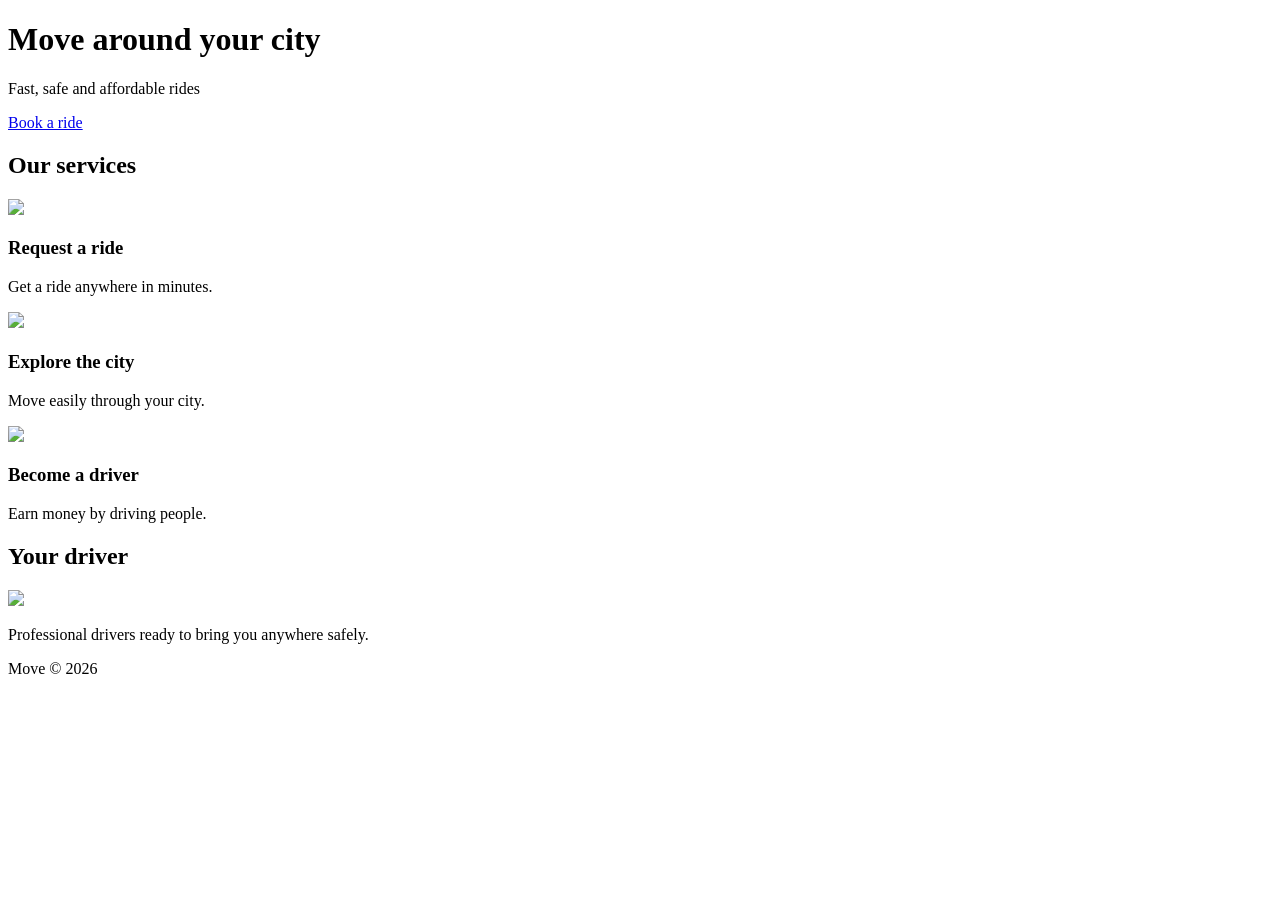
==== index.html @ f97b1f08 "Create index.html" ====
<!DOCTYPE html>
<html>

<head>
<meta charset="UTF-8">
<title>Move - Ride Anywhere</title>

<link rel="stylesheet" href="style.css">

</head>

<body>

<header class="hero">

<h1>Move around your city</h1>

<p>Fast, safe and affordable rides</p>

<a href="#" class="btn">Book a ride</a>

</header>


<section>

<h2>Our services</h2>

<div class="cards">

<div class="card">
<img src="https://images.unsplash.com/photo-1511919884226-fd3cad34687c">
<h3>Request a ride</h3>
<p>Get a ride anywhere in minutes.</p>
</div>

<div class="card">
<img src="https://images.unsplash.com/photo-1503376780353-7e6692767b70">
<h3>Explore the city</h3>
<p>Move easily through your city.</p>
</div>

<div class="card">
<img src="https://images.unsplash.com/photo-1494526585095-c41746248156">
<h3>Become a driver</h3>
<p>Earn money by driving people.</p>
</div>

</div>

</section>


<section class="driver">

<h2>Your driver</h2>

<img src="https://randomuser.me/api/portraits/men/32.jpg">

<p>Professional drivers ready to bring you anywhere safely.</p>

</section>


<footer>

<p>Move © 2026</p>

</footer>

</body>

</html>
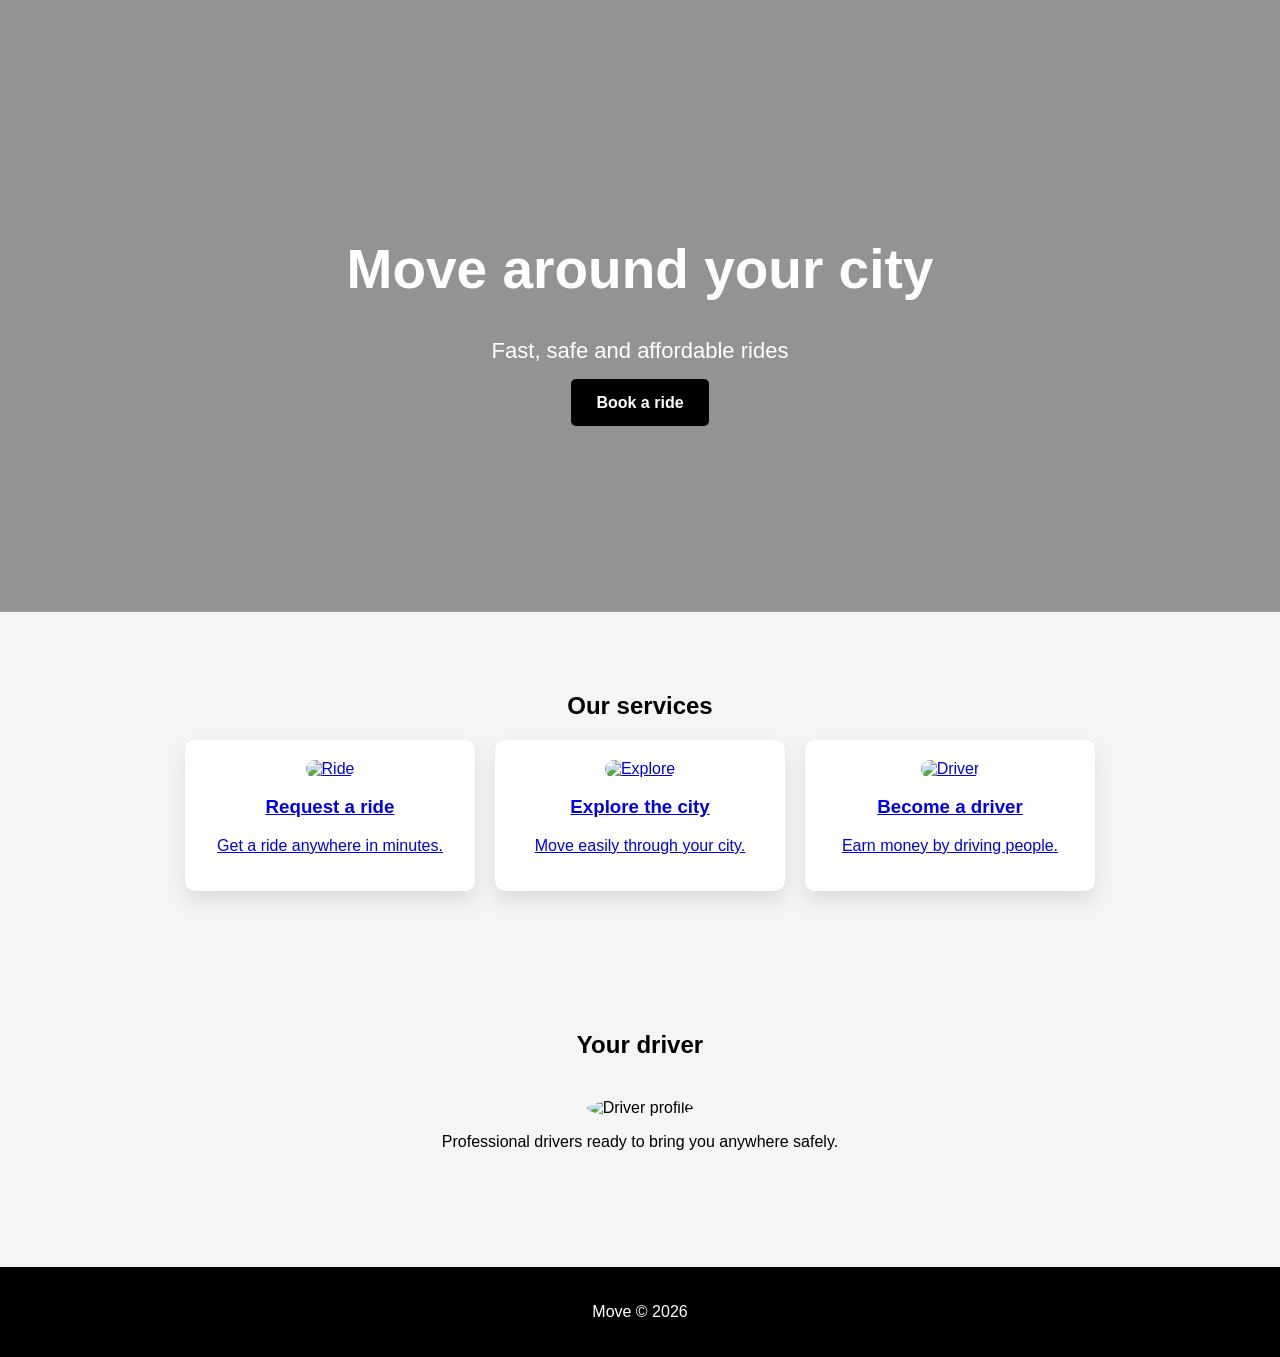
==== commit 55cbd2c3: "Update index.html" ====
--- a/index.html
+++ b/index.html
@@ -1,73 +1,51 @@
 <!DOCTYPE html>
-<html>
-
+<html lang="fr">
 <head>
-<meta charset="UTF-8">
-<title>Move - Ride Anywhere</title>
-
-<link rel="stylesheet" href="style.css">
-
+    <meta charset="UTF-8">
+    <meta name="viewport" content="width=device-width, initial-scale=1.0">
+    <title>Move - Ride Anywhere</title>
+    <link rel="stylesheet" href="style.css">
 </head>
-
 <body>
 
 <header class="hero">
-
-<h1>Move around your city</h1>
-
-<p>Fast, safe and affordable rides</p>
-
-<a href="#" class="btn">Book a ride</a>
-
+    <h1>Move around your city</h1>
+    <p>Fast, safe and affordable rides</p>
+    <a href="#booking" class="btn">Book a ride</a>
 </header>
 
+<section id="services">
+    <h2>Our services</h2>
+    <div class="cards">
+        <a href="booking.html" class="card">
+            <img src="https://images.unsplash.com/photo-1511919884226-fd3cad34687c" alt="Ride">
+            <h3>Request a ride</h3>
+            <p>Get a ride anywhere in minutes.</p>
+        </a>
 
-<section>
+        <a href="explore.html" class="card">
+            <img src="https://images.unsplash.com/photo-1503376780353-7e6692767b70" alt="Explore">
+            <h3>Explore the city</h3>
+            <p>Move easily through your city.</p>
+        </a>
 
-<h2>Our services</h2>
-
-<div class="cards">
-
-<div class="card">
-<img src="https://images.unsplash.com/photo-1511919884226-fd3cad34687c">
-<h3>Request a ride</h3>
-<p>Get a ride anywhere in minutes.</p>
-</div>
-
-<div class="card">
-<img src="https://images.unsplash.com/photo-1503376780353-7e6692767b70">
-<h3>Explore the city</h3>
-<p>Move easily through your city.</p>
-</div>
-
-<div class="card">
-<img src="https://images.unsplash.com/photo-1494526585095-c41746248156">
-<h3>Become a driver</h3>
-<p>Earn money by driving people.</p>
-</div>
-
-</div>
-
+        <a href="driver-signup.html" class="card">
+            <img src="https://images.unsplash.com/photo-1494526585095-c41746248156" alt="Driver">
+            <h3>Become a driver</h3>
+            <p>Earn money by driving people.</p>
+        </a>
+    </div>
 </section>
 
-
 <section class="driver">
-
-<h2>Your driver</h2>
-
-<img src="https://randomuser.me/api/portraits/men/32.jpg">
-
-<p>Professional drivers ready to bring you anywhere safely.</p>
-
+    <h2>Your driver</h2>
+    <img src="https://randomuser.me/api/portraits/men/32.jpg" alt="Driver profile">
+    <p>Professional drivers ready to bring you anywhere safely.</p>
 </section>
 
-
 <footer>
-
-<p>Move © 2026</p>
-
+    <p>Move © 2026</p>
 </footer>
 
 </body>
-
 </html>
--- a/style.css
+++ b/style.css
@@ -0,0 +1,128 @@
+body{
+
+margin:0;
+font-family:Arial;
+background:#f5f5f5;
+text-align:center;
+
+}
+
+
+/* HERO */
+
+.hero{
+
+padding:200px 20px;
+
+background-image:
+linear-gradient(rgba(0,0,0,0.4),rgba(0,0,0,0.4)),
+url("https://images.unsplash.com/photo-1508057198894-247b23fe5ade");
+
+background-size:cover;
+background-position:center;
+
+color:white;
+
+}
+
+.hero h1{
+
+font-size:55px;
+
+}
+
+.hero p{
+
+font-size:22px;
+margin-bottom:30px;
+
+}
+
+
+/* BUTTON */
+
+.btn{
+
+background:black;
+color:white;
+
+padding:15px 25px;
+
+border-radius:5px;
+
+text-decoration:none;
+
+font-weight:bold;
+
+}
+
+
+/* SERVICES */
+
+section{
+
+padding:60px 20px;
+
+}
+
+.cards{
+
+display:flex;
+
+justify-content:center;
+
+gap:20px;
+
+flex-wrap:wrap;
+
+}
+
+.card{
+
+background:white;
+
+width:250px;
+
+padding:20px;
+
+border-radius:10px;
+
+box-shadow:0 10px 20px rgba(0,0,0,0.1);
+
+}
+
+.card img{
+
+width:100%;
+
+border-radius:10px;
+
+}
+
+
+/* DRIVER */
+
+.driver img{
+
+width:120px;
+
+border-radius:50%;
+
+margin-top:20px;
+
+}
+
+
+/* FOOTER */
+
+footer{
+
+background:black;
+
+color:white;
+
+padding:20px;
+
+margin-top:40px;
+
+}
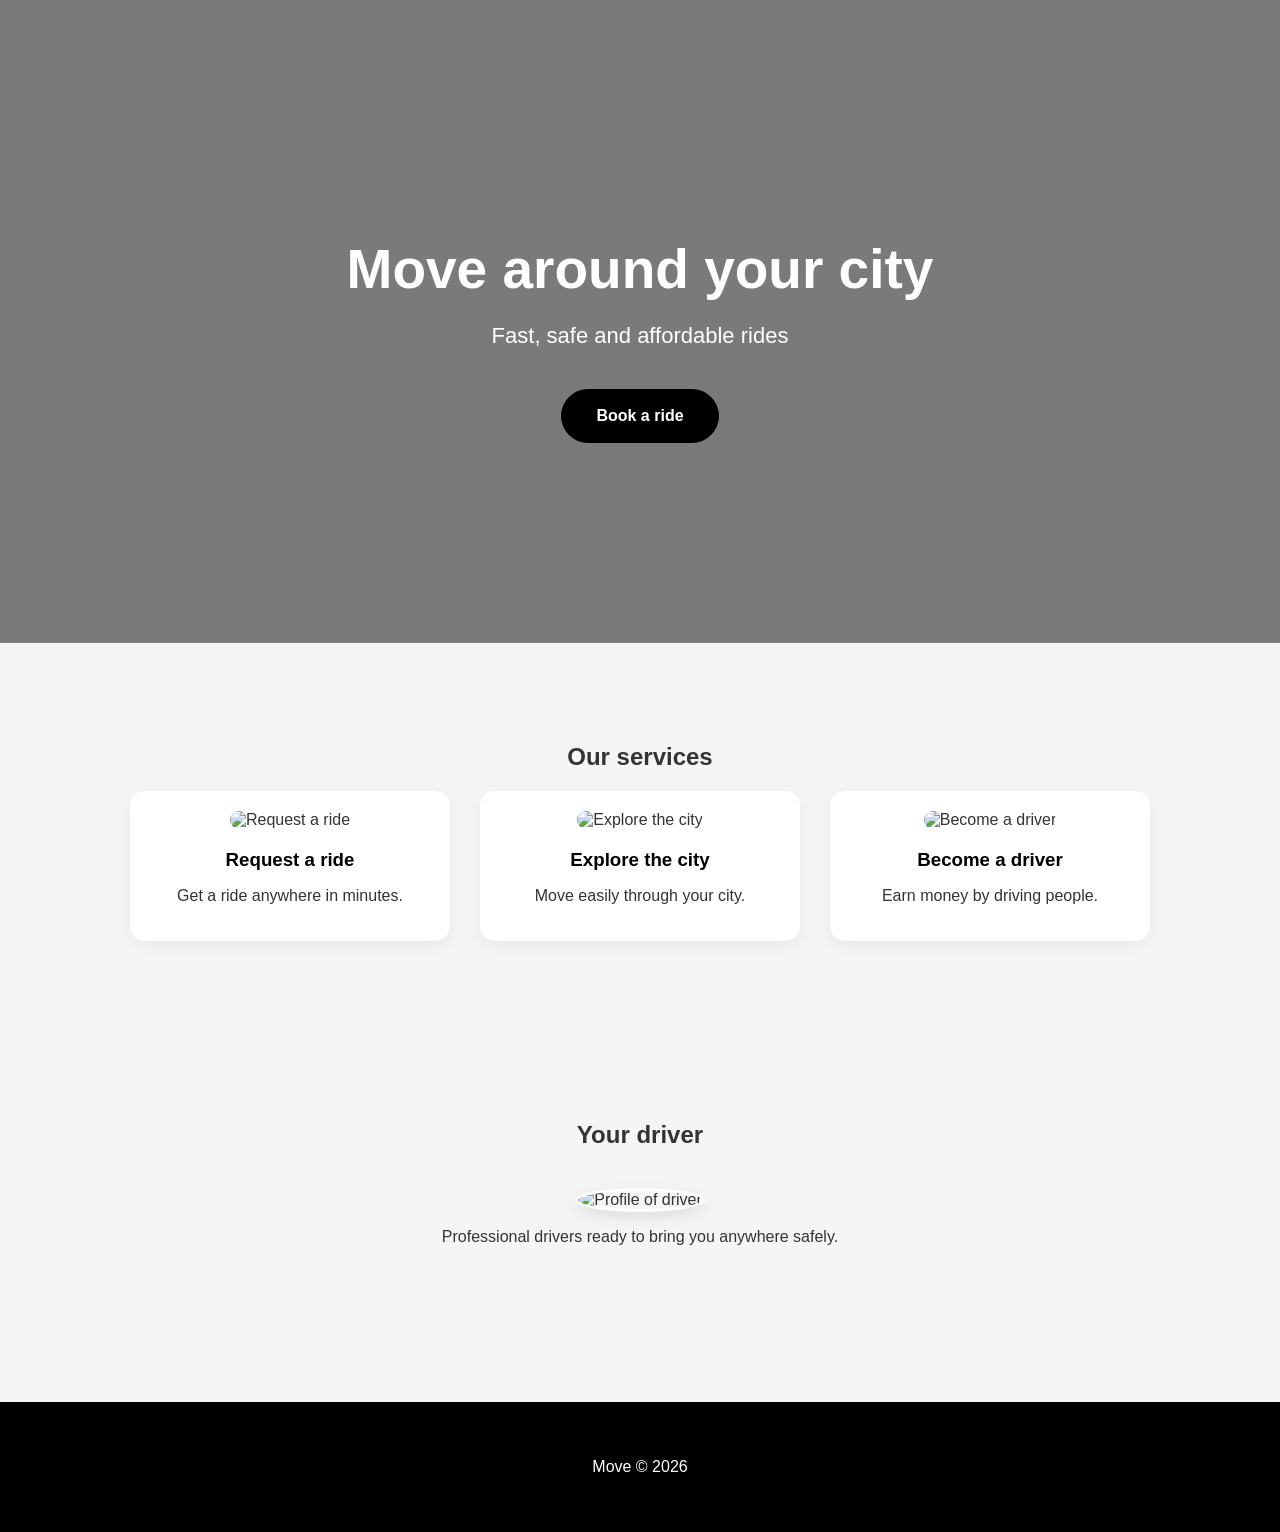
==== commit 0b32c414: "Update index.html" ====
--- a/index.html
+++ b/index.html
@@ -8,44 +8,47 @@
 </head>
 <body>
 
-<header class="hero">
-    <h1>Move around your city</h1>
-    <p>Fast, safe and affordable rides</p>
-    <a href="#booking" class="btn">Book a ride</a>
-</header>
+    <header class="hero">
+        <h1>Move around your city</h1>
+        <p>Fast, safe and affordable rides</p>
+        <a href="#services" class="btn">Book a ride</a>
+    </header>
 
-<section id="services">
-    <h2>Our services</h2>
-    <div class="cards">
-        <a href="booking.html" class="card">
-            <img src="https://images.unsplash.com/photo-1511919884226-fd3cad34687c" alt="Ride">
-            <h3>Request a ride</h3>
-            <p>Get a ride anywhere in minutes.</p>
-        </a>
+    <section id="services">
+        <h2>Our services</h2>
+        
+        <div class="cards">
 
-        <a href="explore.html" class="card">
-            <img src="https://images.unsplash.com/photo-1503376780353-7e6692767b70" alt="Explore">
-            <h3>Explore the city</h3>
-            <p>Move easily through your city.</p>
-        </a>
+            <a href="booking.html" class="card">
+                <img src="https://images.unsplash.com/photo-1511919884226-fd3cad34687c" alt="Request a ride">
+                <h3>Request a ride</h3>
+                <p>Get a ride anywhere in minutes.</p>
+            </a>
 
-        <a href="driver-signup.html" class="card">
-            <img src="https://images.unsplash.com/photo-1494526585095-c41746248156" alt="Driver">
-            <h3>Become a driver</h3>
-            <p>Earn money by driving people.</p>
-        </a>
-    </div>
-</section>
+            <a href="explore.html" class="card">
+                <img src="https://images.unsplash.com/photo-1503376780353-7e6692767b70" alt="Explore the city">
+                <h3>Explore the city</h3>
+                <p>Move easily through your city.</p>
+            </a>
 
-<section class="driver">
-    <h2>Your driver</h2>
-    <img src="https://randomuser.me/api/portraits/men/32.jpg" alt="Driver profile">
-    <p>Professional drivers ready to bring you anywhere safely.</p>
-</section>
+            <a href="driver-signup.html" class="card">
+                <img src="https://images.unsplash.com/photo-1494526585095-c41746248156" alt="Become a driver">
+                <h3>Become a driver</h3>
+                <p>Earn money by driving people.</p>
+            </a>
 
-<footer>
-    <p>Move © 2026</p>
-</footer>
+        </div>
+    </section>
+
+    <section class="driver">
+        <h2>Your driver</h2>
+        <img src="https://randomuser.me/api/portraits/men/32.jpg" alt="Profile of driver">
+        <p>Professional drivers ready to bring you anywhere safely.</p>
+    </section>
+
+    <footer>
+        <p>Move © 2026</p>
+    </footer>
 
 </body>
 </html>
--- a/style.css
+++ b/style.css
@@ -1,128 +1,94 @@
-body{
-
-margin:0;
-font-family:Arial;
-background:#f5f5f5;
-text-align:center;
-
+body {
+    margin: 0;
+    font-family: 'Segoe UI', Arial, sans-serif;
+    background: #f5f5f5;
+    text-align: center;
+    color: #333;
 }
 
-
 /* HERO */
-
-.hero{
-
-padding:200px 20px;
-
-background-image:
-linear-gradient(rgba(0,0,0,0.4),rgba(0,0,0,0.4)),
-url("https://images.unsplash.com/photo-1508057198894-247b23fe5ade");
-
-background-size:cover;
-background-position:center;
-
-color:white;
-
+.hero {
+    padding: 200px 20px;
+    background-image: linear-gradient(rgba(0,0,0,0.5), rgba(0,0,0,0.5)), 
+                      url("https://images.unsplash.com/photo-1508057198894-247b23fe5ade");
+    background-size: cover;
+    background-position: center;
+    color: white;
 }
 
-.hero h1{
+.hero h1 { font-size: 55px; margin-bottom: 10px; }
+.hero p { font-size: 22px; margin-bottom: 40px; }
 
-font-size:55px;
-
+/* BUTTON INTERACTIF */
+.btn {
+    background: #000;
+    color: #fff;
+    padding: 18px 35px;
+    border-radius: 50px; /* Plus arrondi pour un look moderne */
+    text-decoration: none;
+    font-weight: bold;
+    transition: all 0.3s ease; /* Animation fluide */
+    display: inline-block;
 }
 
-.hero p{
-
-font-size:22px;
-margin-bottom:30px;
-
+.btn:hover {
+    background: #333;
+    transform: translateY(-3px); /* Le bouton monte un peu */
+    box-shadow: 0 10px 20px rgba(0,0,0,0.2);
 }
 
+/* SERVICES & CARDS */
+section { padding: 80px 20px; }
 
-/* BUTTON */
-
-.btn{
-
-background:black;
-color:white;
-
-padding:15px 25px;
-
-border-radius:5px;
-
-text-decoration:none;
-
-font-weight:bold;
-
+.cards {
+    display: flex;
+    justify-content: center;
+    gap: 30px;
+    flex-wrap: wrap;
+    max-width: 1200px;
+    margin: 0 auto;
 }
 
-
-/* SERVICES */
-
-section{
-
-padding:60px 20px;
-
+.card {
+    background: white;
+    width: 280px;
+    padding: 20px;
+    border-radius: 15px;
+    box-shadow: 0 5px 15px rgba(0,0,0,0.05);
+    text-decoration: none; /* Enlève le soulignement bleu des liens */
+    color: inherit;
+    transition: all 0.4s cubic-bezier(0.175, 0.885, 0.32, 1.275);
 }
 
-.cards{
-
-display:flex;
-
-justify-content:center;
-
-gap:20px;
-
-flex-wrap:wrap;
-
+/* Effet de zoom et d'ombre au survol de la carte */
+.card:hover {
+    transform: scale(1.05);
+    box-shadow: 0 15px 30px rgba(0,0,0,0.15);
 }
 
-.card{
-
-background:white;
-
-width:250px;
-
-padding:20px;
-
-border-radius:10px;
-
-box-shadow:0 10px 20px rgba(0,0,0,0.1);
-
+.card img {
+    width: 100%;
+    height: 180px;
+    object-fit: cover; /* Évite de déformer les images */
+    border-radius: 10px;
 }
 
-.card img{
+.card h3 { margin: 20px 0 10px; color: #000; }
 
-width:100%;
-
-border-radius:10px;
-
+/* DRIVER */
+.driver img {
+    width: 120px;
+    height: 120px;
+    border-radius: 50%;
+    margin-top: 20px;
+    border: 3px solid #fff;
+    box-shadow: 0 5px 15px rgba(0,0,0,0.1);
 }
 
-
-/* DRIVER */
-
-.driver img{
-
-width:120px;
-
-border-radius:50%;
-
-margin-top:20px;
-
+/* FOOTER */
+footer {
+    background: #000;
+    color: #fff;
+    padding: 40px;
+    margin-top: 60px;
 }
-
-
-/* FOOTER */
-
-footer{
-
-background:black;
-
-color:white;
-
-padding:20px;
-
-margin-top:40px;
-
-}
